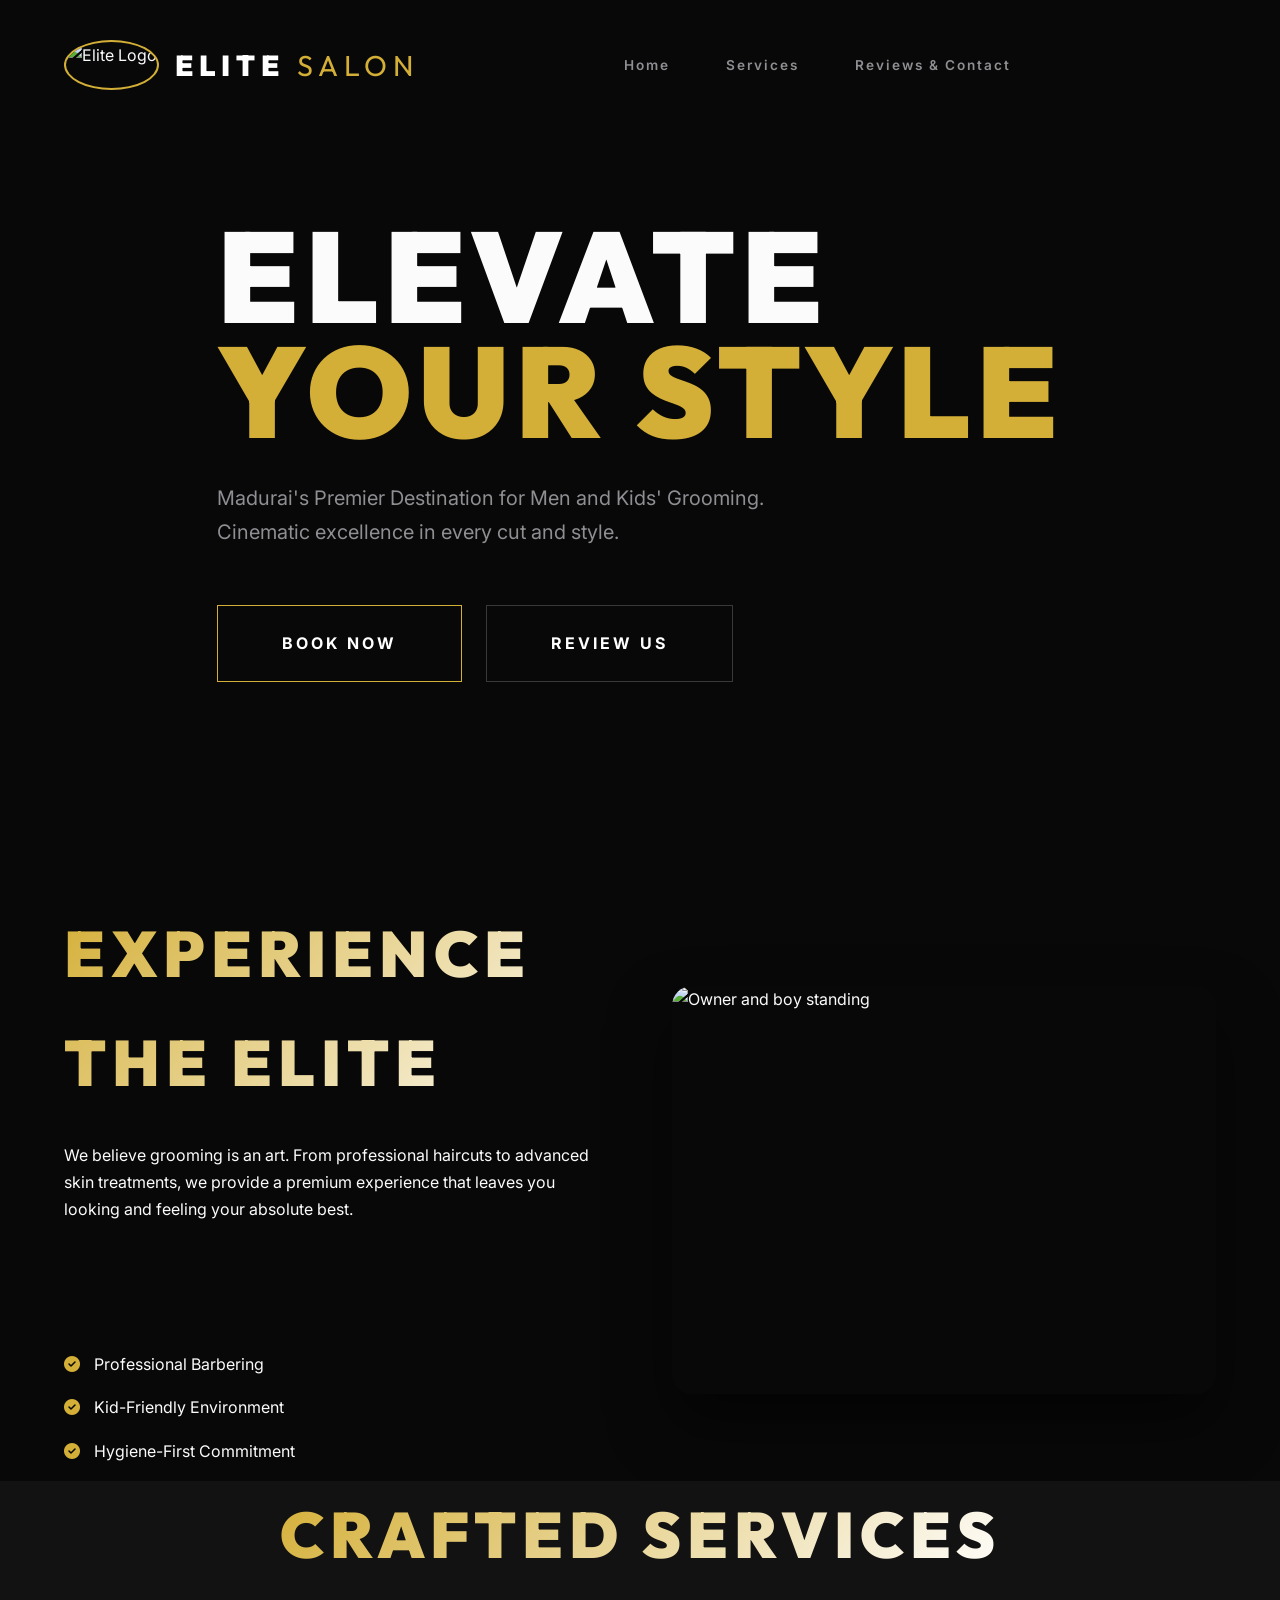
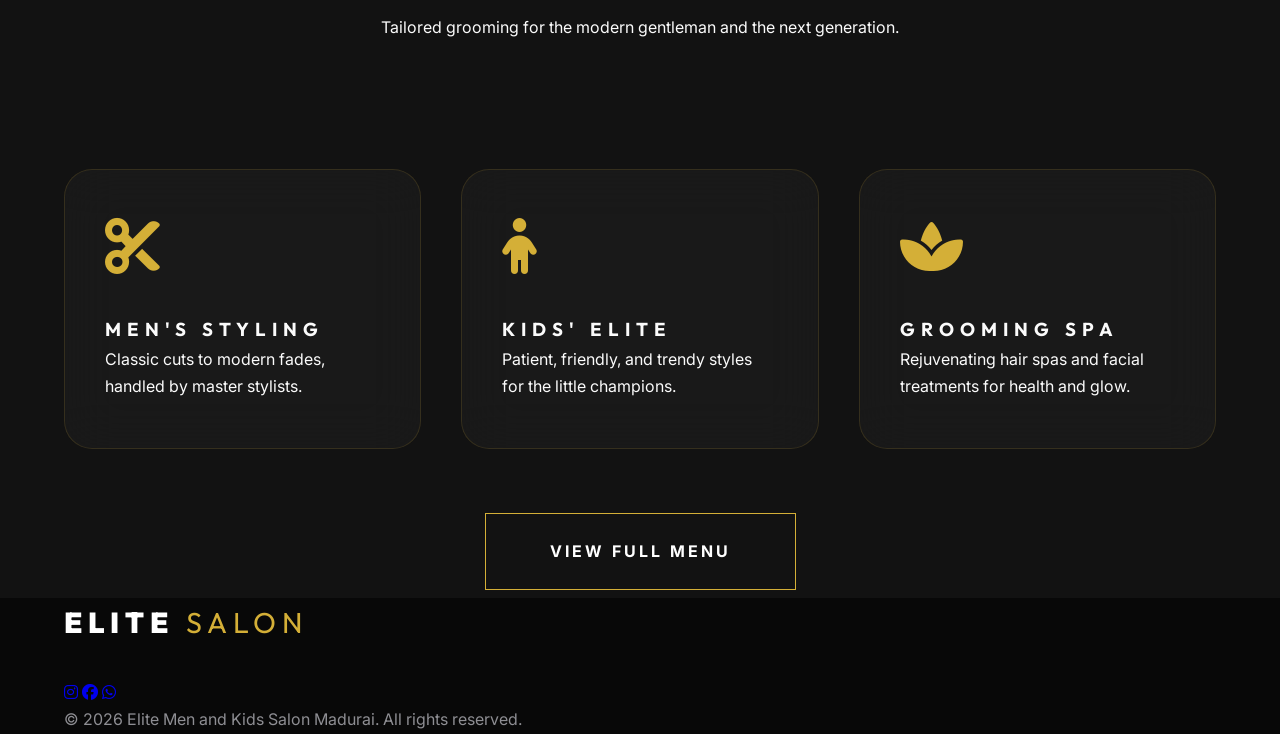
==== index.html @ 7069cc48 "Initial commit: Elite Salon Website Overhaul" ====
<!DOCTYPE html>
<html lang="en">

<head>
    <meta charset="UTF-8">
    <meta name="viewport" content="width=device-width, initial-scale=1.0">
    <title>Elite Men and Kids Salon | Premium Grooming Madurai</title>
    <meta name="description"
        content="Official website of Elite Men and Kids Salon Madurai. Professional haircuts, beard grooming, and spa treatments for men and kids. 4.9/5 Star Rated.">
    <link rel="stylesheet" href="style.css">
    <link
        href="https://fonts.googleapis.com/css2?family=Outfit:wght@300;500;700;900&family=Inter:wght@400;600&display=swap"
        rel="stylesheet">
    <link rel="stylesheet" href="https://cdnjs.cloudflare.com/ajax/libs/font-awesome/6.4.0/css/all.min.css">
</head>

<body>

    <!-- Shared Header -->
    <header id="header">
        <div class="container nav-container">
            <nav>
                <div style="display: flex; align-items: center; gap: 1rem;">
                    <img src="https://lh3.googleusercontent.com/p/AF1QipMi-iM4CudVRqeRGngCnQkSYTP3GbAL0-Y5SkSf=s1360-w1360-h1020-rw"
                        alt="Elite Logo"
                        style="height: 50px; border-radius: 50%; border: 2.3px solid var(--primary-gold);">
                    <a href="index.html" class="logo">ELITE<span>SALON</span></a>
                </div>
                <ul class="nav-links" id="nav-links">
                    <li><a href="index.html">Home</a></li>
                    <li><a href="services.html">Services</a></li>
                    <li><a href="reviews.html">Reviews & Contact</a></li>
                </ul>
                <div class="menu-toggle" id="menu-toggle">
                    <span></span>
                    <span></span>
                    <span></span>
                </div>
            </nav>
        </div>
    </header>

    <!-- Hero Section -->
    <section class="hero" style="background-image: url('elite_salon_hero_bg_1774935662727.png');">
        <div class="container hero-container">
            <div class="hero-content">
                <h1 id="hero-title">ELEVATE<br><span style="color: var(--primary-gold);">YOUR STYLE</span></h1>
                <p id="hero-p">Madurai's Premier Destination for Men and Kids' Grooming. Cinematic excellence in every
                    cut and style.</p>
                <div style="display: flex; gap: 1.5rem; flex-wrap: wrap;">
                    <a href="reviews.html#contact" class="btn">Book Now</a>
                    <a href="https://search.google.com/local/writereview?placeid=ChIJsUIt_SDPADsRnhXPZz7va7w"
                        target="_blank" class="btn"
                        style="border-color: rgba(255,255,255,0.2); background: transparent;">Review Us</a>
                </div>
            </div>
        </div>
    </section>

    <!-- Why Us Section -->
    <section class="about reveal">
        <div class="container grid-2"
            style="display: grid; grid-template-columns: 1fr 1fr; gap: 4rem; align-items: center;">
            <div class="about-text">
                <div class="section-title" style="text-align: left;">
                    <h2>EXPERIENCE THE ELITE</h2>
                    <p>We believe grooming is an art. From professional haircuts to advanced skin treatments, we provide
                        a premium experience that leaves you looking and feeling your absolute best.</p>
                </div>
                <ul class="feature-list" style="list-style: none; margin-top: 2rem;">
                    <li style="margin-bottom: 1rem;"><i class="fas fa-check-circle"
                            style="color: var(--primary-gold); margin-right: 10px;"></i> Professional Barbering</li>
                    <li style="margin-bottom: 1rem;"><i class="fas fa-check-circle"
                            style="color: var(--primary-gold); margin-right: 10px;"></i> Kid-Friendly Environment</li>
                    <li style="margin-bottom: 1rem;"><i class="fas fa-check-circle"
                            style="color: var(--primary-gold); margin-right: 10px;"></i> Hygiene-First Commitment</li>

                </ul>
            </div>
            <div class="about-image" style="position: relative; width: 100%; border-radius: 20px; box-shadow: 0 30px 60px rgba(0,0,0,0.5); overflow: hidden; aspect-ratio: 4/3;">
                <!-- Multiple Images for 5-sec slideshow -->
                <img src="https://lh3.googleusercontent.com/p/AF1QipM6hjTrsYHevE1l8bJDZNbtCIHXO2FEmlcVpZ_3=s1360-w1360-h1020-rw"
                    alt="Owner and boy standing" class="about-slide"
                    style="position: absolute; top: 0; left: 0; width: 100%; height: 100%; object-fit: cover; transition: opacity 1s ease-in-out; opacity: 1;">
                <img src="https://lh3.googleusercontent.com/p/AF1QipNVWV2Oyd-E8nov1nkOGbt_nN3xy9-Wf_Z0IwR-=s1360-w1360-h1020-rw"
                    alt="Kids Service" class="about-slide"
                    style="position: absolute; top: 0; left: 0; width: 100%; height: 100%; object-fit: cover; transition: opacity 1s ease-in-out; opacity: 0;">
                <img src="https://lh3.googleusercontent.com/p/AF1QipPc-7sVgohasJavo2OUZnExgOljCI7eCJpUl_Rv=s1360-w1360-h1020-rw"
                    alt="Spa Service" class="about-slide"
                    style="position: absolute; top: 0; left: 0; width: 100%; height: 100%; object-fit: cover; transition: opacity 1s ease-in-out; opacity: 0;">
            </div>
        </div>
    </section>

    <!-- Featured Services Preview -->
    <section class="preview-services reveal" style="background: var(--bg-charcoal);">
        <div class="container text-center">
            <div class="section-title">
                <h2>CRAFTED SERVICES</h2>
                <p>Tailored grooming for the modern gentleman and the next generation.</p>
            </div>
            <div class="card-grid">
                <div class="card card-3d">
                    <i class="fas fa-cut"></i>
                    <h3>Men's Styling</h3>
                    <p>Classic cuts to modern fades, handled by master stylists.</p>
                </div>
                <div class="card card-3d">
                    <i class="fas fa-child"></i>
                    <h3>Kids' Elite</h3>
                    <p>Patient, friendly, and trendy styles for the little champions.</p>
                </div>
                <div class="card card-3d">
                    <i class="fas fa-spa"></i>
                    <h3>Grooming Spa</h3>
                    <p>Rejuvenating hair spas and facial treatments for health and glow.</p>
                </div>
            </div>
            <div style="margin-top: 4rem; text-align: center;">
                <a href="services.html" class="btn magnetic">View Full Menu</a>
            </div>
        </div>
    </section>



    <!-- Footer -->
    <footer>
        <div class="container">
            <a href="#" class="logo">ELITE<span>SALON</span></a>
            <div class="social-links" style="margin-top: 2rem;">
                <a href="#"><i class="fab fa-instagram"></i></a>
                <a href="#"><i class="fab fa-facebook"></i></a>
                <a href="#"><i class="fab fa-whatsapp"></i></a>
            </div>
            <p style="color: var(--text-muted);">&copy; 2026 Elite Men and Kids Salon Madurai. All rights reserved.</p>
        </div>
    </footer>

    <script src="script.js"></script>
</body>

</html>
---- style.css ----
/* --- Premium Elite Design System --- */
:root {
  --primary-gold: #D4AF37;
  --secondary-gold: #F2D388;
  --bg-deep: #080808;
  --bg-charcoal: #121212;
  --text-light: #FBFBFB;
  --text-muted: #8E8E93;
  --glass-bg: rgba(255, 255, 255, 0.03);
  --glass-border: rgba(212, 175, 55, 0.15);
  --accent-glow: rgba(212, 175, 55, 0.3);
  --transition-fluid: all 0.8s cubic-bezier(0.16, 1, 0.3, 1);
  --shadow-elite: 0 40px 100px rgba(0,0,0,0.6);
  --parallax-speed: 0.1;
}

* {
  margin: 0;
  padding: 0;
  box-sizing: border-box;
}

body {
  font-family: 'Inter', sans-serif;
  background-color: var(--bg-deep);
  color: var(--text-light);
  line-height: 1.7;
  overflow-x: hidden;
  -webkit-font-smoothing: antialiased;
}

h1, h2, h3, .logo {
  font-family: 'Outfit', sans-serif;
  text-transform: uppercase;
  letter-spacing: 6px;
}

/* --- Layout & Typography --- */
.container {
  max-width: 1400px;
  margin: 0 auto;
  padding: 0 5%;
}

.section-title {
  text-align: center;
  margin-bottom: 8rem;
  position: relative;
}

.section-title h2 {
  font-size: clamp(2.5rem, 8vw, 4rem);
  font-weight: 900;
  margin-bottom: 1.5rem;
  background: linear-gradient(135deg, var(--primary-gold) 0%, #fff 100%);
  -webkit-background-clip: text;
  background-clip: text;
  -webkit-text-fill-color: transparent;
  display: inline-block;
}

/* --- Navigation 2.0 (Ultra Glass) --- */
header {
  position: fixed;
  top: 0;
  width: 100%;
  padding: 2.5rem 0;
  z-index: 1000;
  transition: var(--transition-fluid);
  border-bottom: 1px solid transparent;
}

header.scrolled {
  padding: 1.2rem 0;
  background: rgba(8, 8, 8, 0.85);
  backdrop-filter: blur(25px);
  border-bottom: 1px solid var(--glass-border);
}

nav {
  display: flex;
  justify-content: space-between;
  align-items: center;
}

.logo {
  font-size: 1.8rem;
  font-weight: 900;
  color: #fff;
  text-decoration: none;
  display: flex;
  align-items: center;
  gap: 12px;
}

.logo span {
  color: var(--primary-gold);
  font-weight: 400;
}

.nav-links {
  display: flex;
  list-style: none;
  gap: 3.5rem;
}

.nav-links a {
  text-decoration: none;
  color: var(--text-muted);
  font-size: 0.85rem;
  font-weight: 600;
  transition: var(--transition-fluid);
  position: relative;
  letter-spacing: 2px;
}

.nav-links a:hover, .nav-links a.active {
  color: var(--primary-gold);
  letter-spacing: 4px;
}

.nav-links a::after {
  content: '';
  position: absolute;
  bottom: -8px;
  left: 0;
  width: 0;
  height: 2px;
  background: var(--primary-gold);
  transition: var(--transition-fluid);
}

.nav-links a:hover::after {
  width: 100%;
}

/* --- Hero Evolution (Cinematic) --- */
.hero {
  height: 100vh;
  display: flex;
  align-items: center;
  position: relative;
  overflow: hidden;
  background-attachment: fixed;
  background-size: cover;
  background-position: center;
}

/* New Cinematic Overlay */
.hero::before {
  content: '';
  position: absolute;
  inset: 0;
  background: linear-gradient(90deg, 
    rgba(8, 8, 8, 0.98) 0%, 
    rgba(8, 8, 8, 0.7) 50%, 
    rgba(8, 8, 8, 0.3) 100%
  );
  z-index: 1;
}

.hero-content {
  position: relative;
  z-index: 5;
  max-width: 900px;
}

.hero h1 {
  font-size: clamp(3.5rem, 12vw, 8rem);
  font-weight: 900;
  line-height: 0.9;
  margin-bottom: 2rem;
  opacity: 0;
  transform: translateX(-50px);
}

.hero p {
  font-size: 1.25rem;
  color: var(--text-muted);
  max-width: 600px;
  margin-bottom: 3.5rem;
  opacity: 0;
  transform: translateX(-30px);
}

/* --- Elegant Buttons --- */
.btn {
  display: inline-block;
  padding: 1.5rem 4rem;
  background: transparent;
  color: #fff;
  text-decoration: none;
  font-weight: 700;
  text-transform: uppercase;
  letter-spacing: 3px;
  border: 1px solid var(--primary-gold);
  transition: var(--transition-fluid);
  position: relative;
  overflow: hidden;
  z-index: 1;
}

.btn::before {
  content: '';
  position: absolute;
  top: 0;
  left: -100%;
  width: 100%;
  height: 100%;
  background: var(--primary-gold);
  transition: var(--transition-fluid);
  z-index: -1;
}

.btn:hover {
  color: #000;
}

.btn:hover::before {
  left: 0;
}

/* --- Glassmorphism 2.0 Cards --- */
.card-grid {
  display: grid;
  grid-template-columns: repeat(auto-fit, minmax(280px, 1fr));
  gap: 2.5rem;
}

.card {
  background: var(--glass-bg);
  backdrop-filter: blur(25px);
  border: 1px solid var(--glass-border);
  padding: 3rem 2.5rem;
  border-radius: 28px;
  transition: var(--transition-fluid);
  position: relative;
  overflow: hidden;
  display: flex;
  flex-direction: column;
  justify-content: space-between;
}

.card:hover {
  transform: translateY(-20px) scale(1.02);
  border-color: var(--primary-gold);
  box-shadow: 0 50px 100px rgba(212, 175, 55, 0.1);
}

.card i {
  font-size: 3.5rem;
  color: var(--primary-gold);
  margin-bottom: 2.5rem;
  display: block;
}

/* --- Advanced Animations --- */
.reveal {
  opacity: 0;
  transform: translateY(60px);
  transition: var(--transition-fluid);
}

.reveal.active {
  opacity: 1;
  transform: translateY(0);
}

/* --- Review Page Specifics --- */
.review-card {
  padding: 2.5rem;
  border-radius: 20px;
}

.review-card span {
  color: var(--primary-gold);
  font-size: 1.2rem;
  margin-bottom: 1.2rem;
  display: block;
}

.review-card p {
  font-style: italic;
  font-size: 0.95rem;
  color: var(--text-light);
  line-height: 1.8;
}

.review-card h4 {
  margin-top: 1.5rem;
  color: var(--primary-gold);
  font-size: 0.8rem;
  display: flex;
  align-items: center;
  gap: 8px;
}

.review-card h4::before {
  content: '';
  width: 20px;
  height: 1px;
  background: var(--primary-gold);
}

/* --- Loader Evolution --- */
.loader-container {
  display: flex;
  flex-direction: column;
  align-items: center;
  gap: 20px;
}

.loader {
  width: 60px;
  height: 60px;
  border: 2px solid transparent;
  border-top: 2px solid var(--primary-gold);
  border-radius: 50%;
  animation: elite-spin 1.2s cubic-bezier(0.68, -0.55, 0.27, 1.55) infinite;
}

@keyframes elite-spin {
  0% { transform: rotate(0deg) scale(1); }
  50% { transform: rotate(180deg) scale(1.2); }
  100% { transform: rotate(360deg) scale(1); }
}

/* --- Masonry Evolution --- */
.masonry {
  columns: 3 350px;
  column-gap: 2rem;
}

.masonry-item {
  border-radius: 24px;
  margin-bottom: 2rem;
  transition: var(--transition-fluid);
  filter: grayscale(100%);
}

.masonry-item:hover {
  filter: grayscale(0%);
  transform: scale(1.05);
  z-index: 10;
}

/* --- Galactic Gallery Evolution --- */
.gallery-showcase {
    height: 80vh;
    width: 100%;
    margin-bottom: 5rem;
    overflow: hidden;
    position: relative;
    border-radius: 40px;
    box-shadow: var(--shadow-elite);
}

.showcase-slide {
    position: absolute;
    inset: 0;
    background-size: cover;
    background-position: center;
    opacity: 0;
    transition: opacity 1.5s ease-in-out;
    transform: scale(1.1);
}

.showcase-slide.active {
    opacity: 1;
    transform: scale(1);
}

.showcase-content {
    position: absolute;
    bottom: 10%;
    left: 5%;
    z-index: 10;
    color: #fff;
    max-width: 600px;
}

.showcase-content h2 {
    font-size: 3rem;
    color: var(--primary-gold);
    margin-bottom: 1rem;
}

.masonry-evolution {
    display: grid;
    grid-template-columns: repeat(4, 1fr);
    gap: 2rem;
    padding-bottom: 8rem;
}

.gallery-card {
    aspect-ratio: 4 / 5;
    border-radius: 24px;
    overflow: hidden;
    position: relative;
    background: var(--bg-charcoal);
    cursor: pointer;
    transition: var(--transition-fluid);
}

.gallery-card img {
    width: 100%;
    height: 100%;
    object-fit: cover;
    transition: transform 0.8s cubic-bezier(0.16, 1, 0.3, 1);
}

.gallery-card:hover img {
    transform: scale(1.1);
}

.gallery-card::after {
    content: 'VIEW MASTERPIECE';
    position: absolute;
    inset: 0;
    background: rgba(0,0,0,0.4);
    display: flex;
    align-items: center;
    justify-content: center;
    color: var(--primary-gold);
    font-weight: 900;
    letter-spacing: 5px;
    font-size: 0.8rem;
    opacity: 0;
    transition: var(--transition-fluid);
}

.gallery-card:hover::after {
    opacity: 1;
    backdrop-filter: blur(10px);
}

/* --- Elite Lightbox Module --- */
.lightbox-portal {
    position: fixed;
    inset: 0;
    background: rgba(0,0,0,0.95);
    backdrop-filter: blur(40px);
    z-index: 5000;
    display: none;
    align-items: center;
    justify-content: center;
    padding: 5%;
    cursor: zoom-out;
    opacity: 0;
    transition: opacity 0.5s ease;
}

.lightbox-content {
    max-width: 90%;
    max-height: 90vh;
    border-radius: 20px;
    box-shadow: 0 0 100px rgba(212, 175, 55, 0.3);
    transform: scale(0.9);
    transition: transform 0.6s cubic-bezier(0.34, 1.56, 0.64, 1);
}

.lightbox-portal.active {
    display: flex;
    opacity: 1;
}

.lightbox-portal.active .lightbox-content {
    transform: scale(1);
}

.close-portal {
    position: absolute;
    top: 40px;
    right: 40px;
    color: var(--primary-gold);
    font-size: 2rem;
    cursor: pointer;
    transition: transform 0.3s ease;
}

.close-portal:hover {
    transform: rotate(90deg) scale(1.2);
}

/* --- The Infinite Review Galaxy --- */
.galaxy-container {
    width: 100vw;
    margin-left: calc(-50vw + 50%);
    overflow: hidden;
    position: relative;
    padding: 3rem 0;
    display: flex;
    flex-direction: column;
    gap: 3rem;
    mask-image: linear-gradient(to right, transparent, black 10%, black 90%, transparent);
    -webkit-mask-image: linear-gradient(to right, transparent, black 10%, black 90%, transparent);
}

.galaxy-track {
    display: flex;
    gap: 3rem;
    width: max-content;
    animation: scroll-galaxy 60s linear infinite;
}

.galaxy-track.reverse {
    animation-direction: reverse;
    animation-duration: 75s; /* Slightly different speed for parallax feel */
}

.galaxy-track:hover {
    animation-play-state: paused;
}

.galaxy-card {
    width: 450px;
    flex-shrink: 0;
    background: var(--glass-bg);
    backdrop-filter: blur(25px);
    border: 1px solid var(--glass-border);
    padding: 3rem;
    border-radius: 32px;
    transition: var(--transition-fluid);
    display: flex;
    flex-direction: column;
    justify-content: space-between;
    gap: 1.5rem;
}

.galaxy-card:hover {
    transform: translateY(-15px) scale(1.02);
    border-color: var(--primary-gold);
    box-shadow: 0 40px 80px rgba(212, 175, 55, 0.15);
}

.galaxy-card span {
    color: var(--primary-gold);
    font-size: 1.3rem;
    display: block;
}

.galaxy-card p {
    font-style: italic;
    font-size: 1.05rem;
    color: var(--text-light);
    line-height: 1.8;
}

.galaxy-card h4 {
    color: var(--primary-gold);
    font-size: 0.85rem;
    display: flex;
    align-items: center;
    gap: 10px;
    margin-top: auto;
}

.galaxy-card h4::before {
    content: '';
    width: 25px;
    height: 1px;
    background: var(--primary-gold);
}

@keyframes scroll-galaxy {
    0% { transform: translateX(0); }
    100% { transform: translateX(calc(-50% - 1.5rem)); }
}

/* --- Responsive Evolution 3.0 --- */
@media (max-width: 1400px) {
    .masonry-evolution { grid-template-columns: repeat(3, 1fr); }
}

@media (max-width: 1024px) {
    .masonry-evolution { grid-template-columns: repeat(2, 1fr); }
    .hero h1 { font-size: 5rem; }
    .nav-links { gap: 2rem; }
}

@media (max-width: 768px) {
    .section-title h2 { font-size: 2.5rem; }
    .hero h1 { font-size: 3.2rem; }
    .hero p { font-size: 1.1rem; }
    .btn { padding: 1.2rem 2.5rem; width: 100%; text-align: center; }
    .hero { background-attachment: scroll; }
    
    .logo { font-size: 1.4rem; }
    .nav-links { display: none; }
    
    .card { padding: 2.5rem 1.5rem; }
    .masonry-evolution { grid-template-columns: 1fr; gap: 1.5rem; }
    .gallery-showcase { height: 50vh; border-radius: 20px; }
    .showcase-content h2 { font-size: 2rem; }
    
    .section-title { margin-bottom: 4rem; }
    
    .galaxy-card { width: 320px; padding: 2.5rem 2rem; }
    .galaxy-track { animation-duration: 40s; }
    .galaxy-track.reverse { animation-duration: 50s; }
}

/* --- Elite Magazine Service Layout --- */
.service-editorial {
    display: grid;
    grid-template-columns: 1fr 1fr;
    gap: 5rem;
    align-items: center;
    margin-bottom: 8rem;
}

@media (min-width: 1025px) {
    .service-editorial.reverse .service-image-container {
        grid-column: 2;
        grid-row: 1;
    }
    .service-editorial.reverse .service-content {
        grid-column: 1;
        grid-row: 1;
    }
}

.service-image-container {
    position: relative;
    border-radius: 40px;
    overflow: hidden;
    aspect-ratio: 4 / 5;
    box-shadow: var(--shadow-elite);
}

.service-image-container img {
    width: 100%;
    height: 100%;
    object-fit: cover;
    transition: transform 1.5s cubic-bezier(0.16, 1, 0.3, 1);
}

.service-image-container:hover img {
    transform: scale(1.08);
}

.service-image-container::after {
    content: '';
    position: absolute;
    inset: 0;
    background: linear-gradient(to top, rgba(8,8,8,0.9), transparent 60%);
}

.service-content {
    display: flex;
    flex-direction: column;
    justify-content: center;
}

.service-content h2 {
    font-size: clamp(2.5rem, 5vw, 4rem);
    color: var(--text-light);
    margin-bottom: 0.5rem;
    line-height: 1.1;
}

.service-content .subtitle {
    color: var(--primary-gold);
    font-size: 1.1rem;
    letter-spacing: 3px;
    text-transform: uppercase;
    margin-bottom: 3rem;
    display: block;
}

.service-list {
    display: flex;
    flex-direction: column;
    gap: 2rem;
}

.service-item {
    padding-bottom: 1.5rem;
    border-bottom: 1px solid var(--glass-border);
    transition: var(--transition-fluid);
}

.service-item:hover {
    border-bottom-color: var(--primary-gold);
    transform: translateX(10px);
}

.service-item h3 {
    font-size: 1.8rem;
    color: #fff;
    margin-bottom: 0.8rem;
    display: flex;
    justify-content: space-between;
    align-items: center;
    text-transform: none; /* Keep simple normal English formatting */
    letter-spacing: normal;
}

.service-item h3 span.price {
    font-family: 'Inter', sans-serif;
    color: var(--primary-gold);
    font-size: 1.3rem;
    font-weight: 700;
}

.service-item p {
    color: var(--text-muted);
    font-size: 1.05rem;
    line-height: 1.6;
}

@media (max-width: 1024px) {
    .service-editorial {
        grid-template-columns: 1fr;
        gap: 3rem;
        margin-bottom: 6rem;
    }
    .service-image-container {
        aspect-ratio: 16 / 10;
        border-radius: 24px;
    }
    .service-content h2 { font-size: 3rem; }
}

/* --- Elite Horizontal Service Card Layout (The Better UI) --- */
.service-horizontal-card {
    background: var(--glass-bg);
    backdrop-filter: blur(25px);
    border: 1px solid var(--glass-border);
    border-radius: 40px;
    overflow: hidden;
    display: grid;
    grid-template-columns: 450px 1fr;
    margin-bottom: 5rem;
    box-shadow: var(--shadow-elite);
    transition: var(--transition-fluid);
}

.service-horizontal-card:hover {
    border-color: var(--primary-gold);
    transform: translateY(-10px);
    box-shadow: 0 40px 100px rgba(0,0,0,0.8);
}

.service-horizontal-card.reverse {
    grid-template-columns: 1fr 450px;
}

.service-horizontal-card.reverse .service-cat-image {
    order: 2;
}

.service-cat-image {
    position: relative;
    height: 100%;
    min-height: 500px;
}

.service-cat-image img {
    width: 100%;
    height: 100%;
    object-fit: cover;
    transition: transform 1.5s cubic-bezier(0.16, 1, 0.3, 1);
}

.service-cat-image img.contain-img {
    object-fit: contain !important;
    background-color: var(--bg-charcoal);
}

.service-horizontal-card:hover .service-cat-image img {
    transform: scale(1.1);
}

.service-cat-content {
    padding: 4rem 5rem;
    display: flex;
    flex-direction: column;
    justify-content: center;
}

.service-cat-content h2 {
    color: var(--primary-gold);
    font-size: clamp(2rem, 4.5vw, 3.5rem);
    margin-bottom: 0.5rem;
    line-height: 1.1;
}

.service-cat-content .subtitle {
    color: var(--text-light);
    font-size: 1.1rem;
    letter-spacing: 3px;
    text-transform: uppercase;
    margin-bottom: 3.5rem;
    display: flex;
    align-items: center;
    gap: 20px;
}

.service-cat-content .subtitle::after {
    content: '';
    flex-grow: 1;
    height: 1px;
    background: var(--glass-border);
}

.service-list-grid {
    display: grid;
    grid-template-columns: 1fr 1fr;
    gap: 3rem;
}

.service-card-item h3 {
    font-size: 1.5rem;
    color: #fff;
    margin-bottom: 1rem;
    position: relative;
    padding-left: 20px;
}

.service-card-item h3::before {
    content: '';
    position: absolute;
    left: 0;
    top: 50%;
    transform: translateY(-50%);
    width: 6px;
    height: 6px;
    border-radius: 50%;
    background: var(--primary-gold);
}

.service-card-item p {
    color: var(--text-muted);
    font-size: 1.05rem;
    line-height: 1.7;
}

@media (max-width: 1300px) {
    .service-cat-content { padding: 3rem; }
    .service-horizontal-card { grid-template-columns: 350px 1fr; }
    .service-horizontal-card.reverse { grid-template-columns: 1fr 350px; }
}

@media (max-width: 1024px) {
    .service-horizontal-card, .service-horizontal-card.reverse {
        grid-template-columns: 1fr;
        border-radius: 30px;
    }
    .service-horizontal-card.reverse .service-cat-image { order: 0; }
    .service-cat-image { min-height: 400px; }
    .service-list-grid { grid-template-columns: 1fr; gap: 2rem; }
    .service-cat-content { padding: 2.5rem; }
}
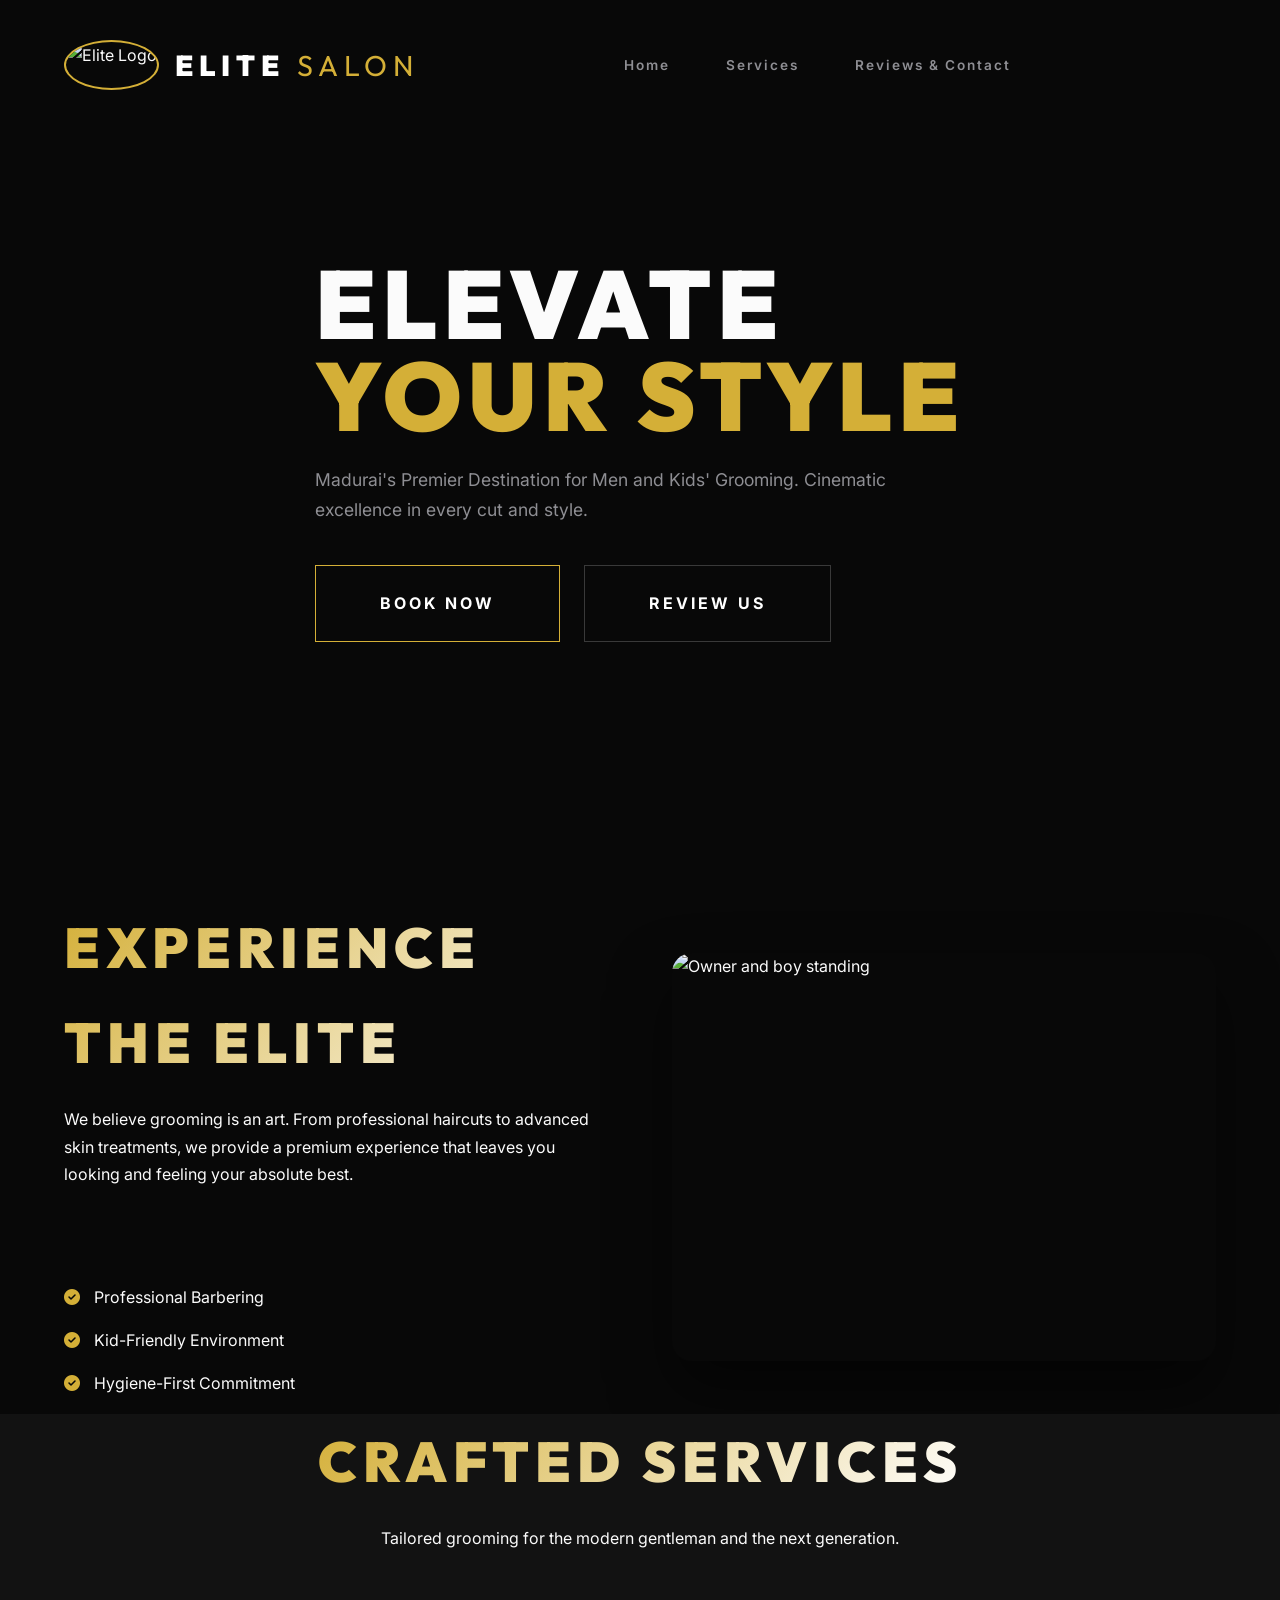
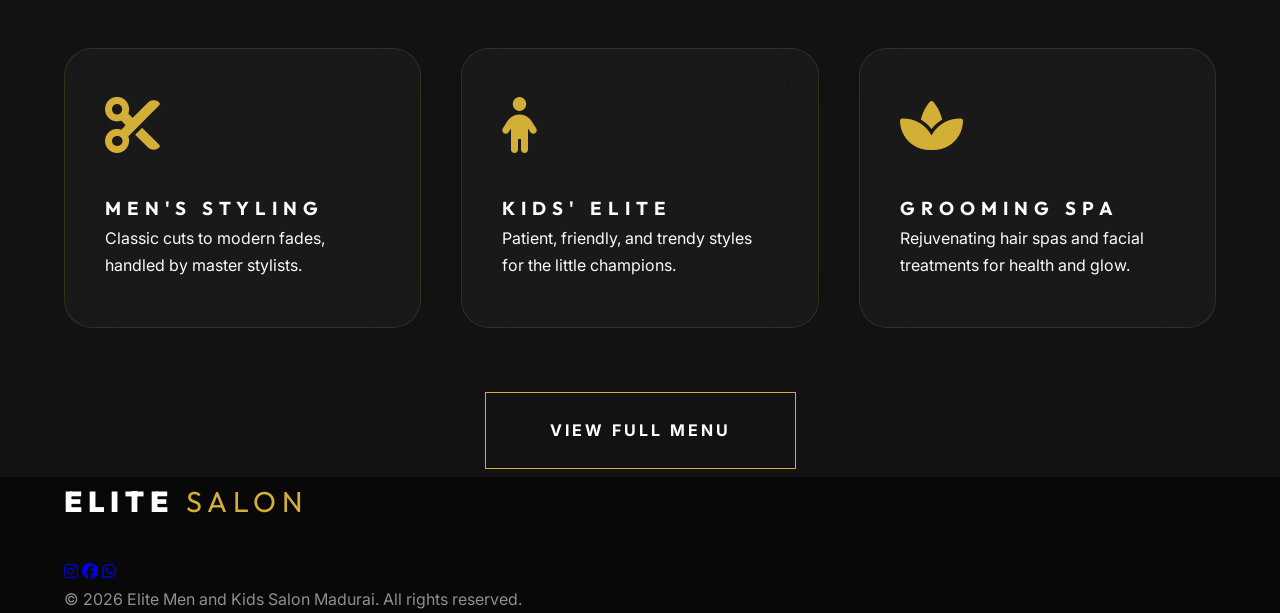
==== commit eee1dcae: "Aggressive mobile shrinkpass: reduced typography, paddings, and card spacing across all pages" ====
--- a/index.html
+++ b/index.html
@@ -41,17 +41,16 @@
     </header>
 
     <!-- Hero Section -->
-    <section class="hero" style="background-image: url('elite_salon_hero_bg_1774935662727.png');">
+    <section class="hero hero-home">
         <div class="container hero-container">
             <div class="hero-content">
                 <h1 id="hero-title">ELEVATE<br><span style="color: var(--primary-gold);">YOUR STYLE</span></h1>
                 <p id="hero-p">Madurai's Premier Destination for Men and Kids' Grooming. Cinematic excellence in every
                     cut and style.</p>
-                <div style="display: flex; gap: 1.5rem; flex-wrap: wrap;">
+                <div class="hero-btns">
                     <a href="reviews.html#contact" class="btn">Book Now</a>
                     <a href="https://search.google.com/local/writereview?placeid=ChIJsUIt_SDPADsRnhXPZz7va7w"
-                        target="_blank" class="btn"
-                        style="border-color: rgba(255,255,255,0.2); background: transparent;">Review Us</a>
+                        target="_blank" class="btn btn-outline">Review Us</a>
                 </div>
             </div>
         </div>
--- a/style.css
+++ b/style.css
@@ -44,14 +44,14 @@
 
 .section-title {
   text-align: center;
-  margin-bottom: 8rem;
+  margin-bottom: 6rem;
   position: relative;
 }
 
 .section-title h2 {
-  font-size: clamp(2.5rem, 8vw, 4rem);
+  font-size: clamp(2rem, 6vw, 3.5rem);
   font-weight: 900;
-  margin-bottom: 1.5rem;
+  margin-bottom: 1rem;
   background: linear-gradient(135deg, var(--primary-gold) 0%, #fff 100%);
   -webkit-background-clip: text;
   background-clip: text;
@@ -166,21 +166,46 @@
 }
 
 .hero h1 {
-  font-size: clamp(3.5rem, 12vw, 8rem);
+  font-size: clamp(2.5rem, 10vw, 6rem);
   font-weight: 900;
-  line-height: 0.9;
-  margin-bottom: 2rem;
+  line-height: 0.95;
+  margin-bottom: 1.5rem;
   opacity: 0;
   transform: translateX(-50px);
 }
 
 .hero p {
-  font-size: 1.25rem;
+  font-size: 1.1rem;
   color: var(--text-muted);
   max-width: 600px;
-  margin-bottom: 3.5rem;
+  margin-bottom: 2.5rem;
   opacity: 0;
   transform: translateX(-30px);
+}
+
+.hero-home {
+    background-image: url('elite_salon_hero_bg_1774935662727.png');
+    background-size: cover;
+    background-position: center;
+}
+
+.page-hero {
+    background-color: #050505;
+    padding: 12rem 0 8rem;
+    position: relative;
+    display: flex;
+    align-items: center;
+}
+
+.hero-btns {
+    display: flex;
+    gap: 1.5rem;
+    flex-wrap: wrap;
+}
+
+.btn-outline {
+    border-color: rgba(255,255,255,0.2) !important;
+    background: transparent !important;
 }
 
 /* --- Elegant Buttons --- */
@@ -579,25 +604,88 @@
 }
 
 @media (max-width: 768px) {
-    .section-title h2 { font-size: 2.5rem; }
-    .hero h1 { font-size: 3.2rem; }
-    .hero p { font-size: 1.1rem; }
-    .btn { padding: 1.2rem 2.5rem; width: 100%; text-align: center; }
-    .hero { background-attachment: scroll; }
+    .section-title h2 { font-size: 1.8rem; }
+    .hero h1 { font-size: 2.5rem; }
+    .hero p { font-size: 0.95rem; margin-bottom: 2rem; }
+    .btn { padding: 1rem 2rem; width: 100%; text-align: center; font-size: 0.85rem; letter-spacing: 2px; }
     
-    .logo { font-size: 1.4rem; }
-    .nav-links { display: none; }
+    .hero-home { padding: 8rem 0 4rem; height: auto; }
+    .page-hero { padding: 8rem 0 4rem; height: auto; }
+    .hero-btns { gap: 1rem; }
     
-    .card { padding: 2.5rem 1.5rem; }
-    .masonry-evolution { grid-template-columns: 1fr; gap: 1.5rem; }
-    .gallery-showcase { height: 50vh; border-radius: 20px; }
-    .showcase-content h2 { font-size: 2rem; }
+    .logo { font-size: 1.2rem; gap: 8px; }
+    .logo img { height: 40px !important; }
     
-    .section-title { margin-bottom: 4rem; }
+    /* Mobile Navigation Drawer */
+    .menu-toggle {
+        display: flex;
+        flex-direction: column;
+        justify-content: space-between;
+        width: 25px;
+        height: 18px;
+        cursor: pointer;
+        z-index: 1001;
+    }
+
+    .menu-toggle span {
+        width: 100%;
+        height: 2px;
+        background: var(--primary-gold);
+        transition: var(--transition-fluid);
+    }
+
+    .menu-toggle.active span:nth-child(1) { transform: translateY(8px) rotate(45deg); }
+    .menu-toggle.active span:nth-child(2) { opacity: 0; }
+    .menu-toggle.active span:nth-child(3) { transform: translateY(-8px) rotate(-45deg); }
+
+    .nav-links {
+        position: fixed;
+        top: 0;
+        right: -100%;
+        width: 85%;
+        height: 100vh;
+        background: rgba(8, 8, 8, 0.98);
+        backdrop-filter: blur(40px);
+        display: flex;
+        flex-direction: column;
+        justify-content: center;
+        align-items: center;
+        gap: 2.5rem;
+        transition: var(--transition-fluid);
+        border-left: 1px solid var(--glass-border);
+    }
+
+    .nav-links.active { right: 0; }
+    .nav-links a { font-size: 1.1rem; letter-spacing: 3px; }
     
-    .galaxy-card { width: 320px; padding: 2.5rem 2rem; }
-    .galaxy-track { animation-duration: 40s; }
-    .galaxy-track.reverse { animation-duration: 50s; }
+    /* Layout Fixes */
+    section { padding: 4rem 0 !important; }
+    .section-title { margin-bottom: 2.5rem; }
+    
+    .card { padding: 2rem 1.2rem; border-radius: 20px; }
+    .card i { font-size: 2.5rem; margin-bottom: 1.5rem; }
+    .card h3 { font-size: 1.3rem; }
+    
+    .grid-2 { grid-template-columns: 1fr !important; gap: 2.5rem !important; }
+    .about-image { aspect-ratio: 4/3 !important; order: -1; margin-bottom: 1rem; }
+    
+    .galaxy-card { width: 90vw; padding: 1.5rem; border-radius: 20px; gap: 1rem; }
+    .galaxy-card p { font-size: 0.95rem; }
+    .galaxy-card span { font-size: 1.1rem; }
+    .galaxy-track { gap: 1.5rem; }
+    
+    #contact .grid-2 { grid-template-columns: 1fr !important; }
+    .map-side { order: 1; margin-top: 1.5rem; }
+    .contact-form-side { order: 0; text-align: center; }
+    .contact-info p { justify-content: center; font-size: 0.95rem; }
+    
+    footer { padding: 3rem 0; }
+}
+
+@media (max-width: 480px) {
+    .hero h1 { font-size: 2rem; }
+    .section-title h2 { font-size: 1.6rem; }
+    .galaxy-card { width: 95vw; }
 }
 
 /* --- Elite Magazine Service Layout --- */
@@ -842,13 +930,15 @@
     .service-horizontal-card.reverse { grid-template-columns: 1fr 350px; }
 }
 
-@media (max-width: 1024px) {
+@media (max-width: 768px) {
     .service-horizontal-card, .service-horizontal-card.reverse {
-        grid-template-columns: 1fr;
-        border-radius: 30px;
+        grid-template-columns: 1fr !important;
+        margin-bottom: 3rem;
     }
-    .service-horizontal-card.reverse .service-cat-image { order: 0; }
-    .service-cat-image { min-height: 400px; }
-    .service-list-grid { grid-template-columns: 1fr; gap: 2rem; }
-    .service-cat-content { padding: 2.5rem; }
-}
+    .service-cat-image { min-height: 250px !important; }
+    .service-cat-content { padding: 2rem !important; }
+    .service-cat-content h2 { font-size: 2.2rem !important; }
+    .service-cat-content .subtitle { margin-bottom: 2rem !important; font-size: 0.9rem !important; }
+    .service-list-grid { gap: 1.5rem !important; }
+    .service-card-item h3 { font-size: 1.2rem !important; }
+}
